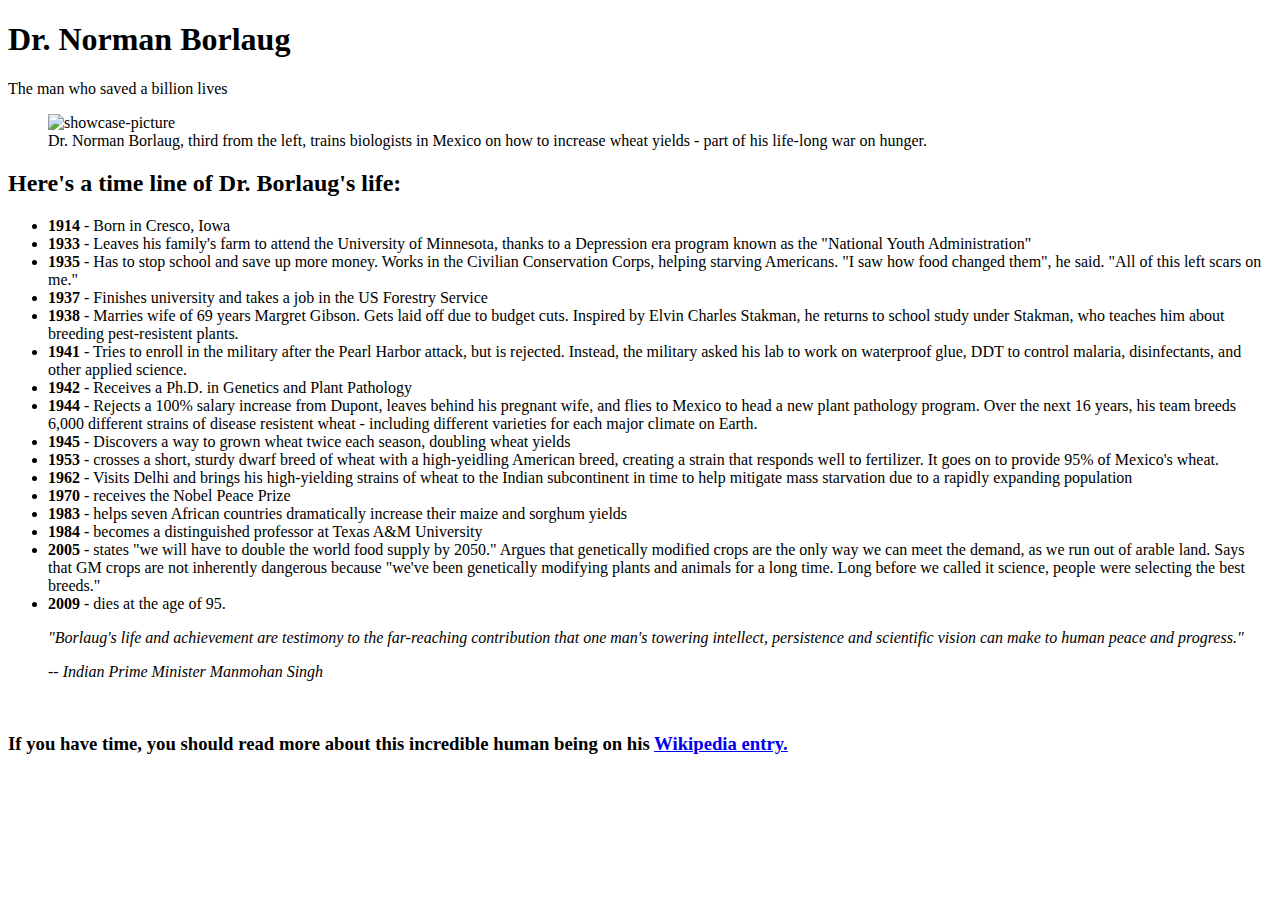
==== index.html @ 40b668bc "correcting the test on freecodecamp" ====
<!DOCTYPE html>
<html lang="en">
  <head>
    <meta charset="UTF-8" />
    <meta name="viewport" content="width=device-width, initial-scale=1.0" />
    <link rel="stylesheet" href="styles.css" />
    <title>Tribute Page</title>
  </head>
  <body>
    <main id="main">
      <h1 id="title">Dr. Norman Borlaug</h1>
      <p class="lead">The man who saved a billion lives</p>
      <figure id="img-div">
        <img
          src="https://c2.staticflickr.com/4/3689/10613180113_fdf7bcd316_b.jpg"
          alt="showcase-picture"
          id="image"
        />
        <figcaption id="img-caption">
          Dr. Norman Borlaug, third from the left, trains biologists in Mexico
          on how to increase wheat yields - part of his life-long war on hunger.
        </figcaption>
      </figure>
      <section id="tribute-info">
        <h2>Here's a time line of Dr. Borlaug's life:</h2>
        <ul>
          <li><strong>1914</strong> - Born in Cresco, Iowa</li>
          <li>
            <strong>1933</strong> - Leaves his family's farm to attend the
            University of Minnesota, thanks to a Depression era program known as
            the "National Youth Administration"
          </li>
          <li>
            <strong>1935</strong> - Has to stop school and save up more money.
            Works in the Civilian Conservation Corps, helping starving
            Americans. "I saw how food changed them", he said. "All of this left
            scars on me."
          </li>
          <li>
            <strong>1937</strong> - Finishes university and takes a job in the
            US Forestry Service
          </li>
          <li>
            <strong>1938</strong> - Marries wife of 69 years Margret Gibson.
            Gets laid off due to budget cuts. Inspired by Elvin Charles Stakman,
            he returns to school study under Stakman, who teaches him about
            breeding pest-resistent plants.
          </li>
          <li>
            <strong>1941</strong> - Tries to enroll in the military after the
            Pearl Harbor attack, but is rejected. Instead, the military asked
            his lab to work on waterproof glue, DDT to control malaria,
            disinfectants, and other applied science.
          </li>
          <li>
            <strong>1942</strong> - Receives a Ph.D. in Genetics and Plant
            Pathology
          </li>
          <li>
            <strong>1944</strong> - Rejects a 100% salary increase from Dupont,
            leaves behind his pregnant wife, and flies to Mexico to head a new
            plant pathology program. Over the next 16 years, his team breeds
            6,000 different strains of disease resistent wheat - including
            different varieties for each major climate on Earth.
          </li>
          <li>
            <strong>1945</strong> - Discovers a way to grown wheat twice each
            season, doubling wheat yields
          </li>
          <li>
            <strong>1953</strong> - crosses a short, sturdy dwarf breed of wheat
            with a high-yeidling American breed, creating a strain that responds
            well to fertilizer. It goes on to provide 95% of Mexico's wheat.
          </li>
          <li>
            <strong>1962</strong> - Visits Delhi and brings his high-yielding
            strains of wheat to the Indian subcontinent in time to help mitigate
            mass starvation due to a rapidly expanding population
          </li>
          <li><strong>1970</strong> - receives the Nobel Peace Prize</li>
          <li>
            <strong>1983</strong> - helps seven African countries dramatically
            increase their maize and sorghum yields
          </li>
          <li>
            <strong>1984</strong> - becomes a distinguished professor at Texas
            A&M University
          </li>
          <li>
            <strong>2005</strong> - states "we will have to double the world
            food supply by 2050." Argues that genetically modified crops are the
            only way we can meet the demand, as we run out of arable land. Says
            that GM crops are not inherently dangerous because "we've been
            genetically modifying plants and animals for a long time. Long
            before we called it science, people were selecting the best breeds."
          </li>
          <li><strong>2009</strong> - dies at the age of 95.</li>
          <p class="small-p">
            <em
              >"Borlaug's life and achievement are testimony to the far-reaching
              contribution that one man's towering intellect, persistence and
              scientific vision can make to human peace and progress."</em
            >
          </p>
          <p><em>-- Indian Prime Minister Manmohan Singh</em></p>
          <br />
        </ul>

        <h3>
          If you have time, you should read more about this incredible human
          being on his
          <a
            id="tribute-link"
            href="https://en.wikipedia.org/wiki/Norman_Borlaug"
            target="_blank"
            >Wikipedia entry.</a
          >
        </h3>
      </section>
    </main>
  </body>
</html>
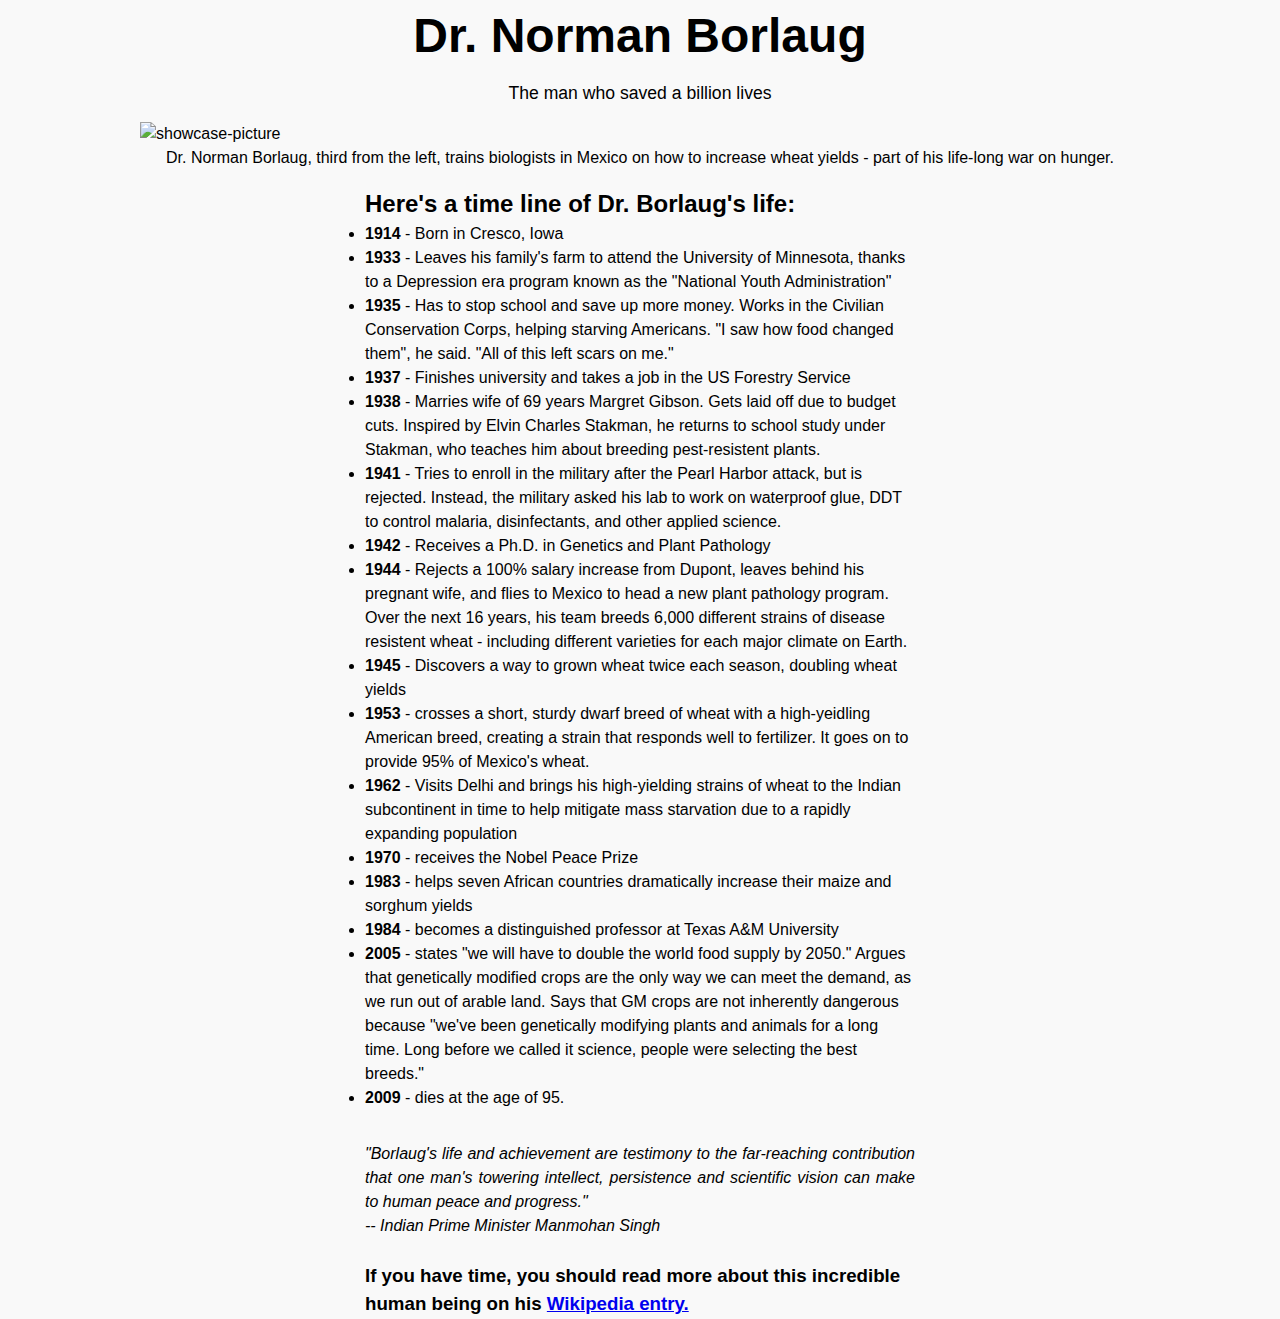
==== commit 30b1e198: "wrong import css" ====
--- a/index.html
+++ b/index.html
@@ -3,7 +3,7 @@
   <head>
     <meta charset="UTF-8" />
     <meta name="viewport" content="width=device-width, initial-scale=1.0" />
-    <link rel="stylesheet" href="styles.css" />
+    <link rel="stylesheet" href="./css/style.css" />
     <title>Tribute Page</title>
   </head>
   <body>
--- a/css/style.css
+++ b/css/style.css
@@ -0,0 +1,62 @@
+*{
+  margin: 0;
+  padding: 0;
+  box-sizing: border-box;
+}
+
+body{
+  font-family: 'Segoe UI', Tahoma, Geneva, Verdana, sans-serif;
+  line-height: 1.5;
+}
+
+#main{
+  background-color: #f9f9f9;
+}
+#title{
+  text-align: center;
+  font-size: 3rem;
+  margin-bottom: .5rem;
+}
+
+.lead{
+  text-align: center;
+  font-size: 1.1rem;
+}
+
+#img-div{
+  max-width: 1000px;
+  margin: 1rem auto;
+}
+img{
+  display: block;
+  max-width: 100%;
+}
+
+#img-caption{
+  font-size: 1rem;
+  text-align: center;
+  margin-bottom: 1rem;
+}
+
+#tribute-info{
+  max-width: 550px;
+  margin: auto;
+}
+
+#image-info>h2{
+  text-align: center;
+  margin: 2rem auto;
+}
+
+#image-info ul li{
+  margin: 1.1rem 0;
+}
+
+#image-info ul{
+  margin: 2rem 0;
+}
+
+.small-p{
+  margin-top: 2rem;
+  text-align: justify;
+}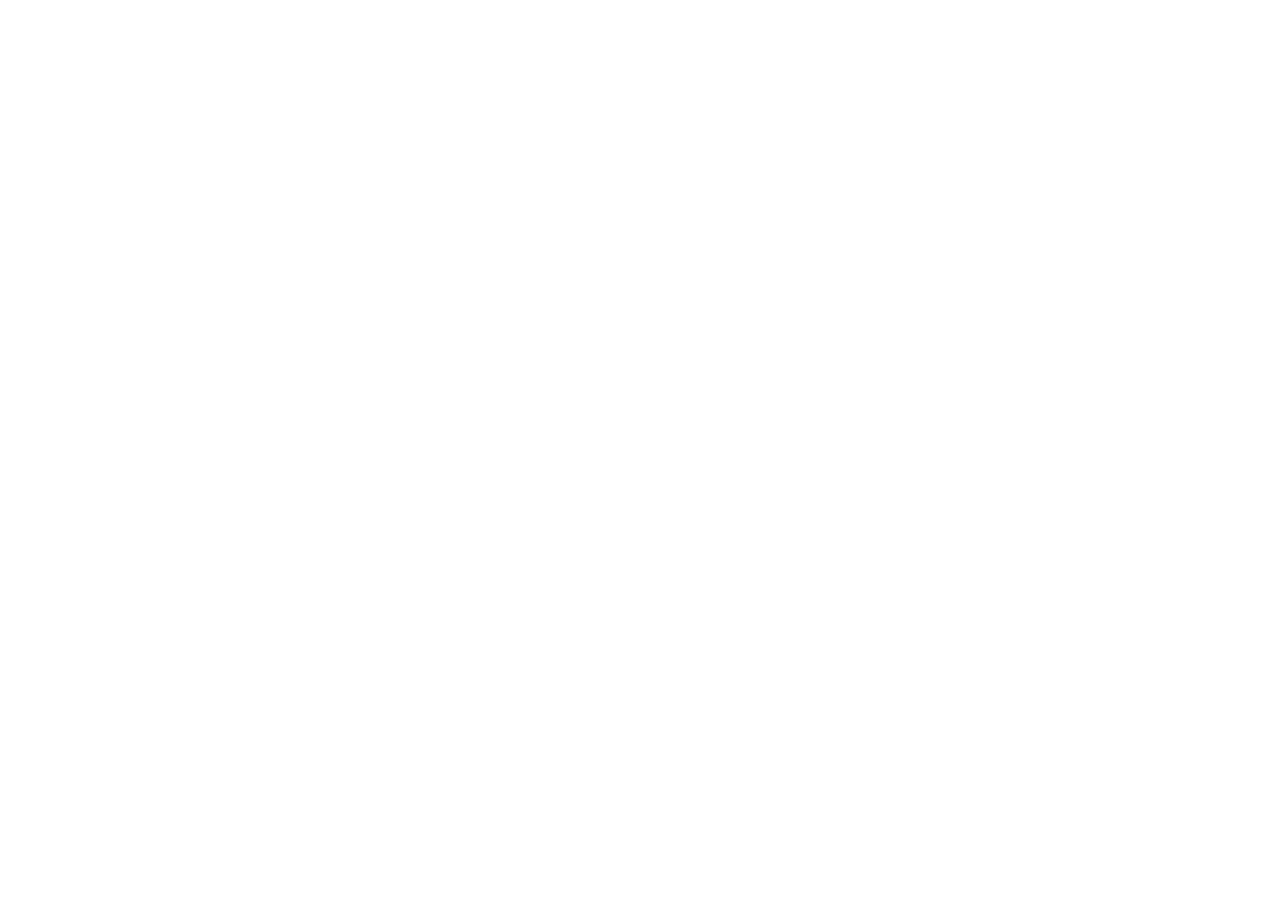
==== commit 9e4f1cc1: "initial commit" ====
--- a/index.html
+++ b/index.html
@@ -1,122 +1,12 @@
-<!DOCTYPE html>
-<html lang="en">
-  <head>
-    <meta charset="UTF-8" />
-    <meta name="viewport" content="width=device-width, initial-scale=1.0" />
-    <link rel="stylesheet" href="./css/style.css" />
-    <title>Tribute Page</title>
-  </head>
-  <body>
-    <main id="main">
-      <h1 id="title">Dr. Norman Borlaug</h1>
-      <p class="lead">The man who saved a billion lives</p>
-      <figure id="img-div">
-        <img
-          src="https://c2.staticflickr.com/4/3689/10613180113_fdf7bcd316_b.jpg"
-          alt="showcase-picture"
-          id="image"
-        />
-        <figcaption id="img-caption">
-          Dr. Norman Borlaug, third from the left, trains biologists in Mexico
-          on how to increase wheat yields - part of his life-long war on hunger.
-        </figcaption>
-      </figure>
-      <section id="tribute-info">
-        <h2>Here's a time line of Dr. Borlaug's life:</h2>
-        <ul>
-          <li><strong>1914</strong> - Born in Cresco, Iowa</li>
-          <li>
-            <strong>1933</strong> - Leaves his family's farm to attend the
-            University of Minnesota, thanks to a Depression era program known as
-            the "National Youth Administration"
-          </li>
-          <li>
-            <strong>1935</strong> - Has to stop school and save up more money.
-            Works in the Civilian Conservation Corps, helping starving
-            Americans. "I saw how food changed them", he said. "All of this left
-            scars on me."
-          </li>
-          <li>
-            <strong>1937</strong> - Finishes university and takes a job in the
-            US Forestry Service
-          </li>
-          <li>
-            <strong>1938</strong> - Marries wife of 69 years Margret Gibson.
-            Gets laid off due to budget cuts. Inspired by Elvin Charles Stakman,
-            he returns to school study under Stakman, who teaches him about
-            breeding pest-resistent plants.
-          </li>
-          <li>
-            <strong>1941</strong> - Tries to enroll in the military after the
-            Pearl Harbor attack, but is rejected. Instead, the military asked
-            his lab to work on waterproof glue, DDT to control malaria,
-            disinfectants, and other applied science.
-          </li>
-          <li>
-            <strong>1942</strong> - Receives a Ph.D. in Genetics and Plant
-            Pathology
-          </li>
-          <li>
-            <strong>1944</strong> - Rejects a 100% salary increase from Dupont,
-            leaves behind his pregnant wife, and flies to Mexico to head a new
-            plant pathology program. Over the next 16 years, his team breeds
-            6,000 different strains of disease resistent wheat - including
-            different varieties for each major climate on Earth.
-          </li>
-          <li>
-            <strong>1945</strong> - Discovers a way to grown wheat twice each
-            season, doubling wheat yields
-          </li>
-          <li>
-            <strong>1953</strong> - crosses a short, sturdy dwarf breed of wheat
-            with a high-yeidling American breed, creating a strain that responds
-            well to fertilizer. It goes on to provide 95% of Mexico's wheat.
-          </li>
-          <li>
-            <strong>1962</strong> - Visits Delhi and brings his high-yielding
-            strains of wheat to the Indian subcontinent in time to help mitigate
-            mass starvation due to a rapidly expanding population
-          </li>
-          <li><strong>1970</strong> - receives the Nobel Peace Prize</li>
-          <li>
-            <strong>1983</strong> - helps seven African countries dramatically
-            increase their maize and sorghum yields
-          </li>
-          <li>
-            <strong>1984</strong> - becomes a distinguished professor at Texas
-            A&M University
-          </li>
-          <li>
-            <strong>2005</strong> - states "we will have to double the world
-            food supply by 2050." Argues that genetically modified crops are the
-            only way we can meet the demand, as we run out of arable land. Says
-            that GM crops are not inherently dangerous because "we've been
-            genetically modifying plants and animals for a long time. Long
-            before we called it science, people were selecting the best breeds."
-          </li>
-          <li><strong>2009</strong> - dies at the age of 95.</li>
-          <p class="small-p">
-            <em
-              >"Borlaug's life and achievement are testimony to the far-reaching
-              contribution that one man's towering intellect, persistence and
-              scientific vision can make to human peace and progress."</em
-            >
-          </p>
-          <p><em>-- Indian Prime Minister Manmohan Singh</em></p>
-          <br />
-        </ul>
-
-        <h3>
-          If you have time, you should read more about this incredible human
-          being on his
-          <a
-            id="tribute-link"
-            href="https://en.wikipedia.org/wiki/Norman_Borlaug"
-            target="_blank"
-            >Wikipedia entry.</a
-          >
-        </h3>
-      </section>
-    </main>
-  </body>
-</html>
+<!DOCTYPE html>
+<html lang="en">
+<head>
+    <meta charset="UTF-8">
+    <meta http-equiv="X-UA-Compatible" content="IE=edge">
+    <meta name="viewport" content="width=device-width, initial-scale=1.0">
+    <title>FCC Survey Form</title>
+</head>
+<body>
+    
+</body>
+</html>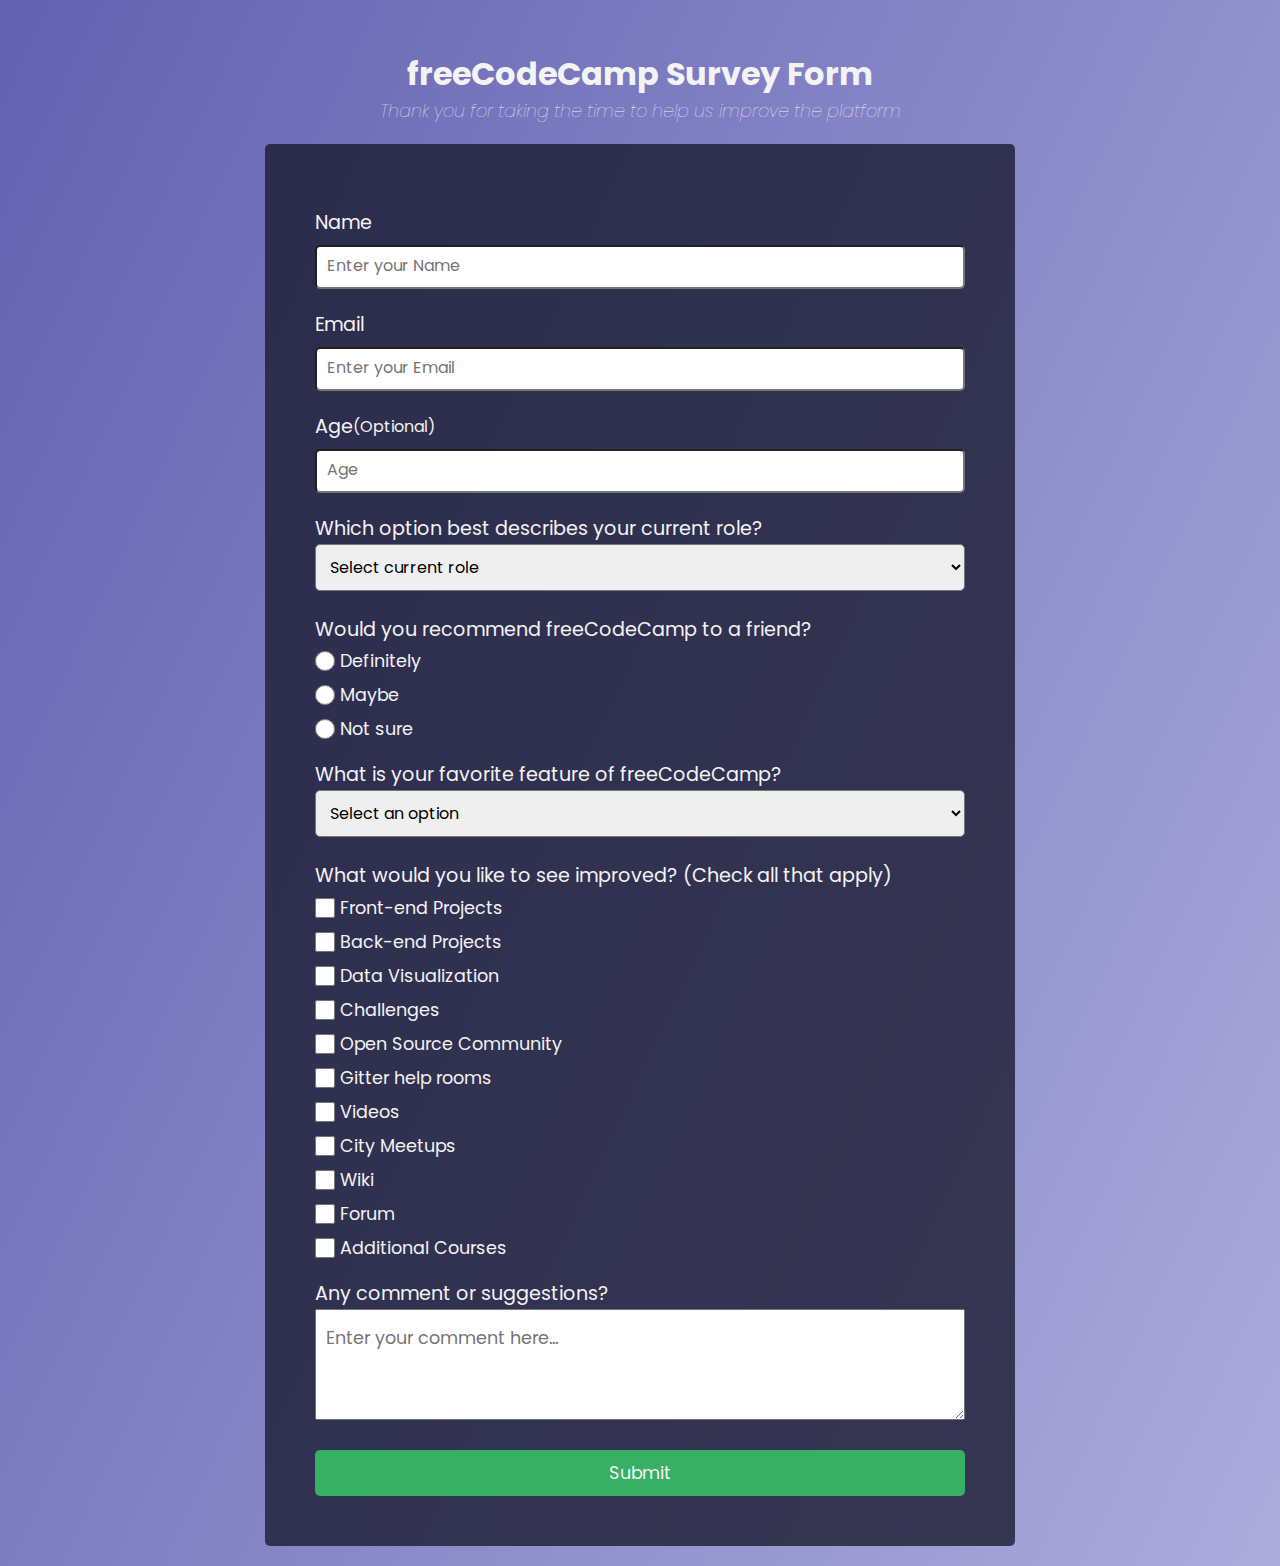
==== commit 7faa083a: "done survey page freecodecamp" ====
--- a/index.html
+++ b/index.html
@@ -1,12 +1,126 @@
 <!DOCTYPE html>
 <html lang="en">
-<head>
-    <meta charset="UTF-8">
-    <meta http-equiv="X-UA-Compatible" content="IE=edge">
-    <meta name="viewport" content="width=device-width, initial-scale=1.0">
+  <head>
+    <meta charset="UTF-8" />
+    <meta http-equiv="X-UA-Compatible" content="IE=edge" />
+    <meta name="viewport" content="width=device-width, initial-scale=1.0" />
     <title>FCC Survey Form</title>
-</head>
-<body>
-    
-</body>
-</html>+    <link rel="stylesheet" href="./css/styles.css" />
+  </head>
+  <body>
+    <h1 id="title">freeCodeCamp Survey Form</h1>
+    <p id="description">
+      Thank you for taking the time to help us improve the platform
+    </p>
+
+    <form action="#" id="survey-form">
+      <label for="name" id="name-label" class="desc">Name</label>
+      <input type="text" id="name" placeholder="Enter your Name" required />
+      <label for="email" id="email-label" class="desc">Email</label>
+      <input type="email" id="email" placeholder="Enter your Email" required />
+      <label for="number" id="number-label" class="desc"
+        >Age <span>(Optional)</span></label
+      >
+      <input type="number" min="17" max="99" id="number" placeholder="Age" />
+      <label for="dropdown" id="dropdown-label" class="desc"
+        >Which option best describes your current role?
+      </label>
+      <select name="place" id="dropdown">
+        <option value="" disabled selected>Select current role</option>
+        <option value="student">Student</option>
+        <option value="full-time">Full Time Job</option>
+        <option value="full-time-learner">Full Time Learner</option>
+        <option value="prefer-no-to-say">Prefer not to say</option>
+        <option value="other">Other</option>
+      </select>
+      <label for="radio-btn" class="desc"
+        >Would you recommend freeCodeCamp to a friend?
+      </label>
+      <div id="radio-container">
+        <label for="place">
+          <input type="radio" name="place" value="definitely" />
+          Definitely
+        </label>
+        <label for="place">
+          <input type="radio" name="place" value="maybe" />
+          Maybe
+        </label>
+        <label for="place">
+          <input type="radio" name="place" value="not-sure" />
+          Not sure
+        </label>
+      </div>
+
+      <label for="dropdown" id="dropdown-label" class="desc"
+        >What is your favorite feature of freeCodeCamp?
+      </label>
+      <select name="porto" id="dropdown">
+        <option value="" disabled selected>Select an option</option>
+        <option value="challenges">Challenges</option>
+        <option value="projects">Projects</option>
+        <option value="community">Community</option>
+        <option value="open-source">Open Source</option>
+        <option value="other">Other</option>
+      </select>
+      <label for="role" class="desc">
+        What would you like to see improved? (Check all that apply)
+      </label>
+      <div id="checkbox-container">
+        <label for="role">
+          <input type="checkbox" name="role" id="1" value="front-end" />
+          Front-end Projects
+        </label>
+        <label for="role">
+          <input type="checkbox" name="role" id="2" value="back-end" />
+          Back-end Projects
+        </label>
+        <label for="role">
+          <input type="checkbox" name="role" id="3" value="data-visual" />
+          Data Visualization
+        </label>
+        <label for="role">
+          <input type="checkbox" name="role" id="4" value="challenges" />
+          Challenges
+        </label>
+        <label for="role">
+          <input type="checkbox" name="role" id="5" value="open-source" />
+          Open Source Community
+        </label>
+        <label for="role">
+          <input type="checkbox" name="role" id="6" value="gitter" />
+          Gitter help rooms
+        </label>
+        <label for="role">
+          <input type="checkbox" name="role" id="7" value="videos" />
+          Videos
+        </label>
+        <label for="role">
+          <input type="checkbox" name="role" id="8" value="city-meetup" />
+          City Meetups
+        </label>
+        <label for="role">
+          <input type="checkbox" name="role" id="9" value="Wiki" />
+          Wiki
+        </label>
+        <label for="role">
+          <input type="checkbox" name="role" id="10" value="forum" />
+          Forum
+        </label>
+        <label for="role">
+          <input type="checkbox" name="role" id="11" value="add-courses" />
+          Additional Courses
+        </label>
+      </div>
+      <label for="comment" class="desc">Any comment or suggestions?</label>
+      <textarea
+        name="comment"
+        id="etc"
+        cols="20"
+        rows="3"
+        placeholder="Enter your comment here..."
+      ></textarea>
+
+      <button type="submit" value="submit" id="submit">Submit</button>
+    </form>
+  </body>
+</html>
--- a/css/styles.css
+++ b/css/styles.css
@@ -0,0 +1,113 @@
+@import url("https://fonts.googleapis.com/css2?family=Poppins:ital,wght@0,300;1,200&display=swap");
+:root {
+  --color-white: #f3f3f3;
+  --color-darkblue: #1b1b32;
+  --color-darkblue-alpha: rgba(27, 27, 50, 0.8);
+  --color-green: #37af65;
+}
+* {
+  font-family: "Poppins", sans-serif;
+  line-height: 1.5;
+  color: var(--color-white);
+  margin: 0;
+  padding: 0;
+}
+body {
+  background-image: linear-gradient(
+      115deg,
+      rgba(58, 58, 158, 0.8),
+      rgba(136, 136, 206, 0.7)
+    ),
+    url(https://cdn.freecodecamp.org/testable-projects-fcc/images/survey-form-background.jpeg);
+  background-size: cover;
+  background-repeat: no-repeat;
+  background-position: center;
+}
+
+#description,
+#title {
+  text-align: center;
+}
+#title {
+  margin-top: 50px;
+  font-size: 2rem;
+}
+#description {
+  font-style: italic;
+  font-size: 1.1rem;
+  font-weight: lighter;
+}
+
+#survey-form {
+  display: flex;
+  flex-direction: column;
+  width: 650px;
+  margin: 20px auto;
+  padding: 50px;
+  background-color: var(--color-darkblue-alpha);
+  border-radius: 5px;
+}
+input {
+  padding: 10px;
+  border-radius: 5px;
+  color: black;
+  margin: 7px 0;
+}
+input::placeholder{
+  font-size: 1rem;
+}
+
+select,
+option {
+  color: black;
+  padding: 10px;
+  margin-bottom: 10px;
+  border-radius: 5px;
+  font-size: 1rem;
+}
+
+#checkbox-container,
+#radio-container {
+  display: flex;
+  flex-wrap: wrap;
+  flex-direction: column;
+  justify-content: center;
+}
+label {
+  display: flex;
+  align-items: center;
+  font-size: 1.1rem;
+}
+#radion-container, input[type='radio'] {
+  width: 20px;
+  height: 20px;
+  margin-right: 5px;
+}
+#radion-container, input[type='checkbox'] {
+  width: 20px;
+  height: 20px;
+  margin-right: 5px;
+}
+
+.desc {
+  margin-top: 15px;
+  font-size: 1.2rem;
+}
+.desc > span {
+  font-size: 1rem;
+}
+
+textarea {
+  color: black;
+  padding: 15px 10px;
+  font-size: 1.1rem;
+  margin-bottom: 30px;
+}
+
+#submit {
+  background-color: var(--color-green);
+  border: none;
+  padding: 10px 0;
+  font-size: 1.1rem;
+  border-radius: 5px;
+}
